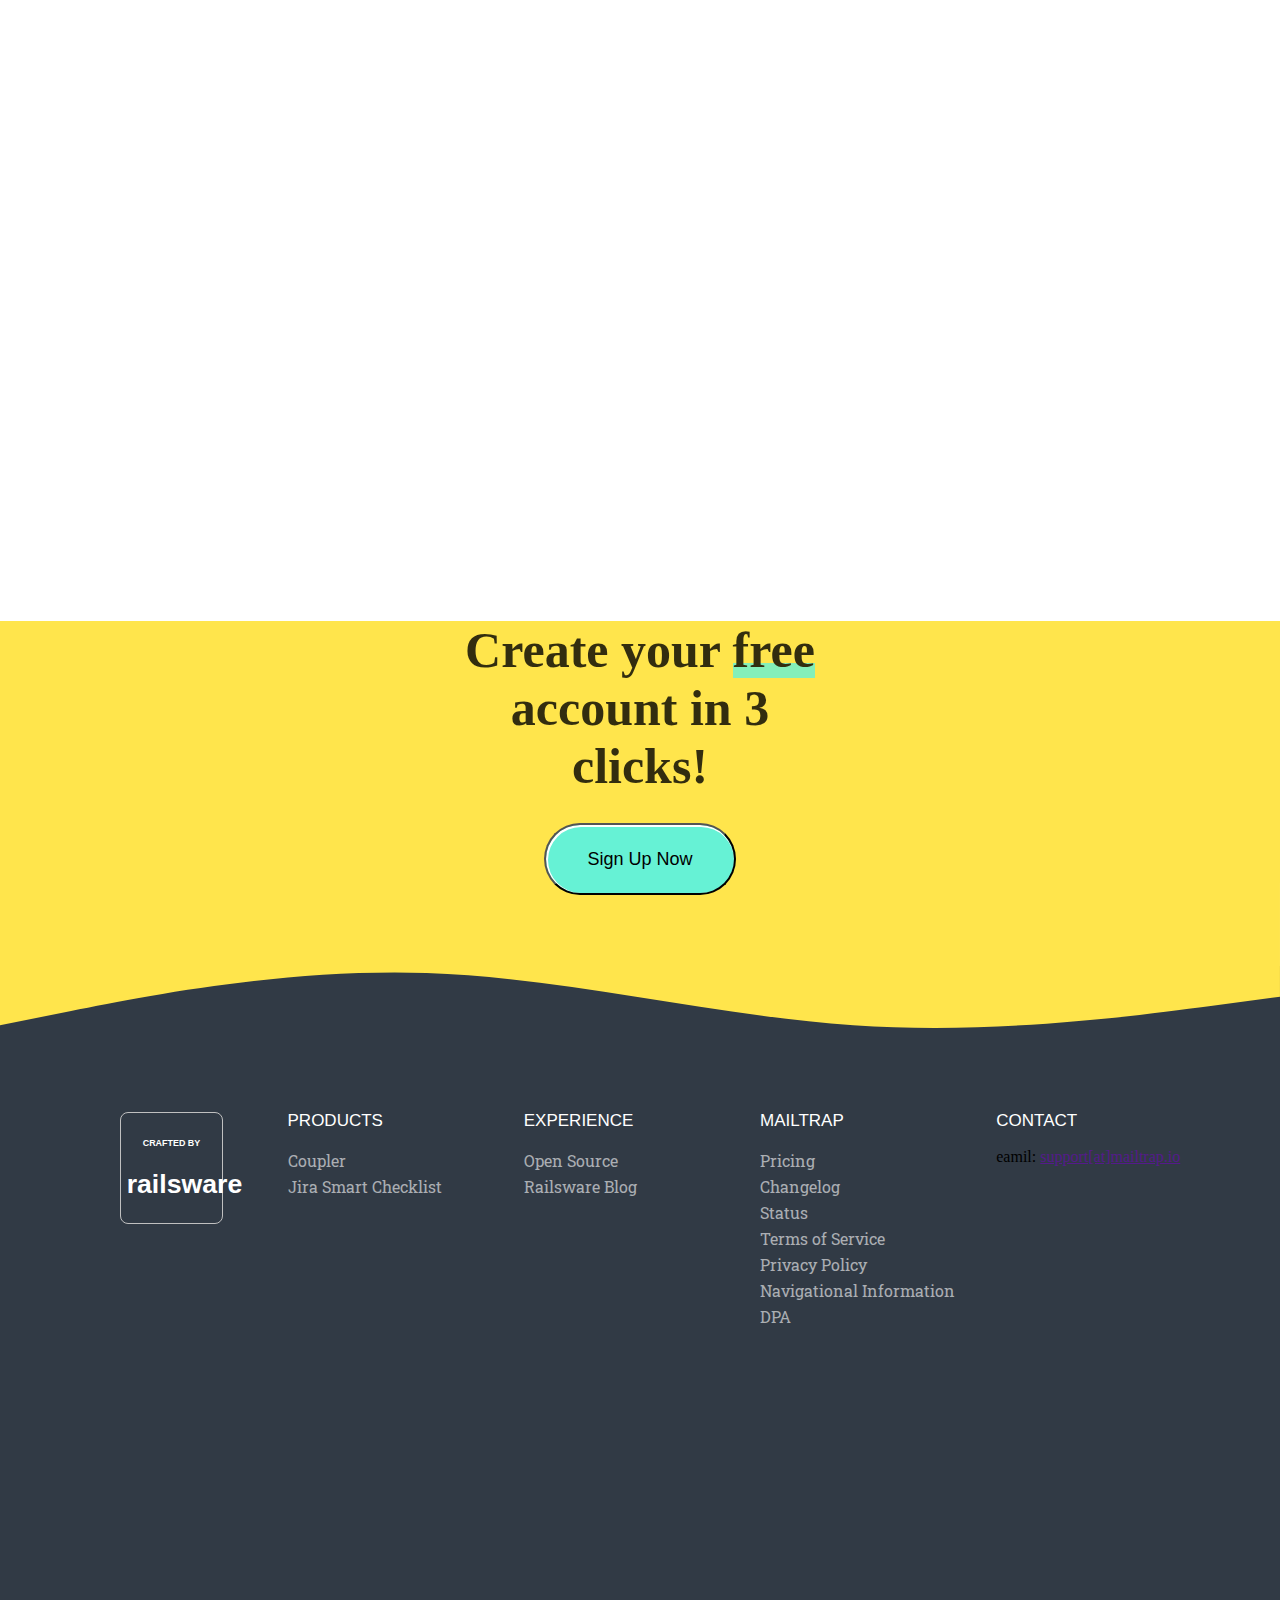
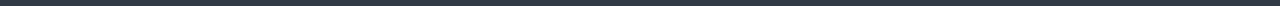
==== base/bottom.html @ 51b4f9dc "fotter" ====
<!DOCTYPE html>
<html lang="en">
    <head>
        <meta charset="UTF-8">
        <meta name="viewport" content="width=device-width, initial-scale=1.0">
        <title>Document</title>
        <link rel="preconnect" href="https://fonts.gstatic.com">
<link href="https://fonts.googleapis.com/css2?family=Roboto+Slab&display=swap" rel="stylesheet">
        <style type="text/css">
        body {
            margin: 0;
            width: 100vw;
            overflow-x: hidden;
        }
        .create_account{
            width: 100%;
            height: 80vh;
            /* background: yellow; */
            color: white;
            text-align: center;
            justify-content: center;
            background-image: url(https://assets.mailtrap.io/packs/assets/signup_bg_tablet-4e6bc2ea34baa2ca925810f3ae95f26b.svg);
            background-repeat: no-repeat;
            background-size: cover;
        }
        /* SIGNUP */
        .sign {
            width: 100%;
            background: #ffe54c;
            font-size: 25px;
            margin-top: -11%;
            text-align: center;
            position: relative;
        }
        .signup-heading {
            width: 30%;
            height: 50%;
            font-size: 50px;
            margin-left: 35%;
            opacity: 0.8;
            font-family:Cambria, Cochin, Georgia, Times, 'Times New Roman', monospace,serif;
        }
        .highlight {
            box-shadow:inset 0 -0.3em 0 0 #66f2d5;
        }
        .bottom_signup {
            width: 15%;
            height: 4em;
            font-size: 18px;
            padding: 0%;
            margin: -1%;
            border-radius: 100px;
            box-shadow: inset 1px 1px 0 1px #fff;
            background-color: #66f2d5;
        }
        /* FOOTER */
        .footer_home{
            width: 100%;
            margin-top: -16%;
            height: 40em;
            background: #313a45;
        }
        .main_div {
            width: 90%;
            height: 70%;
            margin: 0% 12% 0% 8%;
            padding-top: 10%;
            display: flex;
        }
        .railsware_div {
            width: 15%;
            height: 100%;
        }
        .railsware {
            width: 60%;
            height: 25%;
            margin: 10%;
            background: transparent;
            color: white;
            border: 1px solid silver;
            border-radius: 8px;
        }
        .content_div{
            width: 85%;
            height: 100%;
            gap: 60px;
            display: grid;
            grid-template-columns: repeat(4, 18%);
            /* grid-template-rows: 80% 20%; */
        }
        .user_guide {
            margin: 0% 0% 0% 7%;
            width: 15em;
        }
        .user_guide > h3 {
            font-size: 17px;
            font-weight: lighter;
            font-family: sans-serif;
            color: white;
        }
        .user_guide > a {
            width: 80%;
            height: 10%;
            font-size: 16px;
            line-height: 26px;
            color: hsla(0,0%,100%,.6);
            font-family: 'Roboto Slab', serif;
            text-decoration: none;
            text-align: left;
        }
        .social_icon {
            width: 13.2%;
            height: 7.2%;
            margin-top: 5%;
            border-radius: 50px;
        }
        .icon {
            width: 0;
            height: 0;
        }
        .fb {
            background: url(https://www.flaticon.com/svg/vstatic/svg/145/145802.svg?token=exp=1612435856~hmac=a5871ab41ac96d9f28fe5d72005e79ea);
            background-size: cover;
        }
        .tweet {
            background: url(https://www.flaticon.com/svg/vstatic/svg/733/733579.svg?token=exp=1612436819~hmac=28873aaeb769258c4c83eb937e6ab531);
            background-size: cover;
        }
        /* @media only screen and (max-width: 768px) {

        } */
        </style>
    </head>
    <body>
        <div class="create_account"></div>
        <div class="sign">
            <h2 class="signup-heading">Create your
                <span class="highlight">free</span>
                account in 3 clicks!
            </h2>
            <button class="bottom_signup" id="signup">Sign Up Now</button>
        </div>
        <svg xmlns="http://www.w3.org/2000/svg" viewBox="0 0 1440 320"><path fill="#ffe54c" fill-opacity="1" d="M0,160L80,144C160,128,320,96,480,101.3C640,107,800,149,960,160C1120,171,
            1280,149,1360,138.7L1440,128L1440,0L1360,0C1280,0,1120,0,960,0C800,0,640,0,480,0C320,0,160,0,80,0L0,0Z"></path>
        </svg>
        <footer class="footer_home">
            
            <div class="main_div">
                <div class="railsware_div">
                    <button class="railsware" id="railsware">
                        <h6>CRAFTED BY</h6>
                        <h1>railsware</h1>
                    </button>
                </div>
                <div class="content_div">
                    <div class="user_guide">
                        <h3>PRODUCTS</h3>
                        <!-- <hr/> -->
                        <a href="">Coupler</a><br>
                        <a href="">Jira Smart Checklist</a>
                    </div>
                    <div class="user_guide">
                        <h3>EXPERIENCE</h3>
                        <!-- <hr/> -->
                        <a href="">Open Source</a><br>
                        <a href="">Railsware Blog</a>
                    </div>
                    <div class="user_guide">
                        <h3>MAILTRAP</h3>
                        <!-- <hr/> -->
                        <a href="">Pricing</a><br>
                        <a href="">Changelog</a><br>
                        <a href="">Status</a><br>
                        <a href="">Terms of Service</a><br>
                        <a href="">Privacy Policy</a><br>
                        <a href="">Navigational Information</a><br>
                        <a href="">DPA</a>
                    </div>
                    <div class="user_guide">
                        <h3>CONTACT</h3>
                        <!-- <hr/> -->
                        <span>
                            eamil:
                            <a href="">support[at]mailtrap.io</a>
                        </span><br>
                        <span class="inline">
                            <a class="icon" aria-label="Visit Facebook" href="https://www.facebook.com/Mailtrap">
                                <div class="social_icon fb">
                                    <svg class="icon">
                                        <use xlink:href="#facebook-circle-icon"></use>
                                    </svg>
                                </div>
                            </a>
                            <a class="icon" aria-label="Visit Facebook" href="https://www.twitter.com/mailtrap">
                                <div class="social_icon tweet">
                                    <svg class="icon">
                                        <use xlink:href="#facebook-circle-icon"></use>
                                    </svg>
                                </div>
                            </a>
                        </span>
                    </div>
                </div>
            </div>
        </footer>
    </body>

    <script>
        var signUp = document.getElementById('signup');
        var railsware = document.getElementById('railsware');

        // SIGNUP Button
        function originalColor(e){
            e.target.style.backgroundColor = "#66f2d5";
        }
        function bgcolor(e){
            console.log(e)
            e.target.style.backgroundColor = "#0f9e81"

            signUp.addEventListener('mouseout', originalColor)
        }

        // RAILSWARE Button
        function originalBg(e){
            e.target.style.borderColor = "silver"
        }

        function borderColor(e){
            e.target.style.borderColor = "#00b08c";

            railsware.addEventListener('mouseout', originalBg)
        }
        railsware.addEventListener('mouseover', borderColor)
        signUp.addEventListener('mouseover', bgcolor)
    </script>
</html>
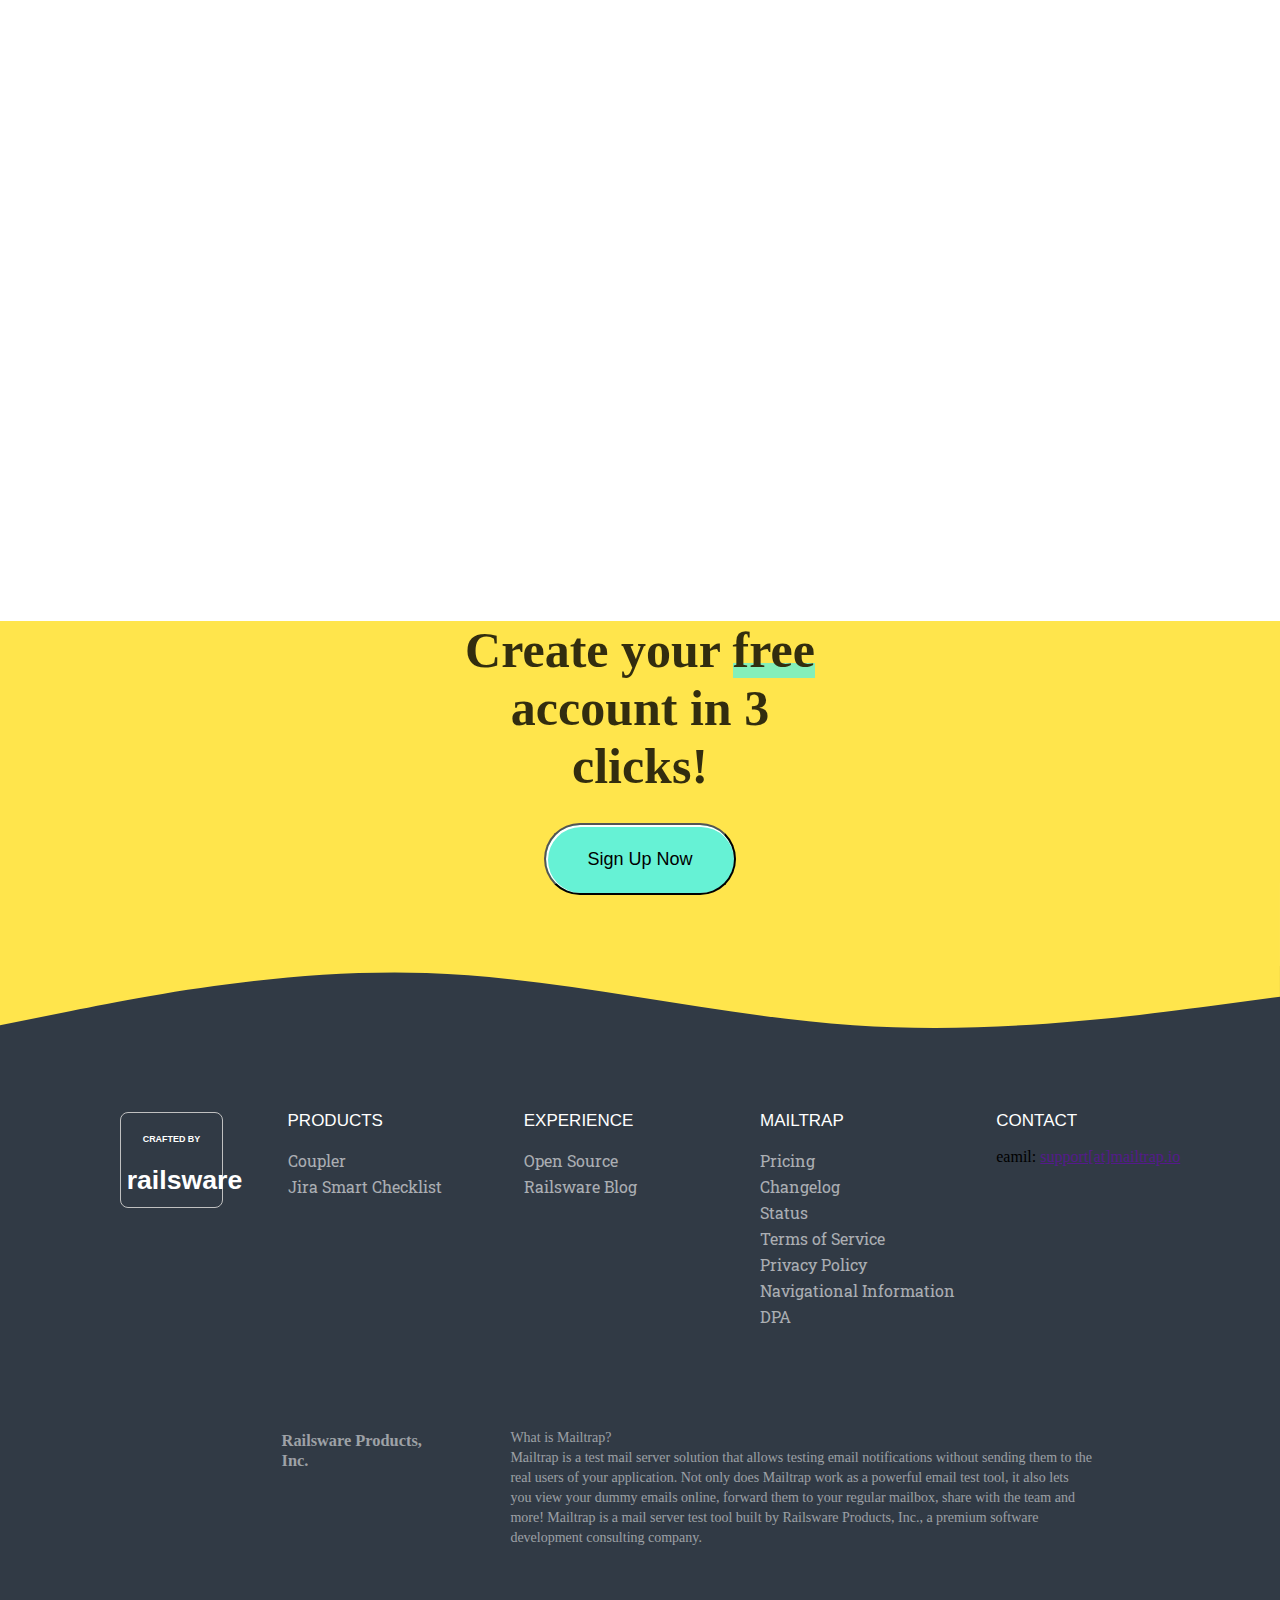
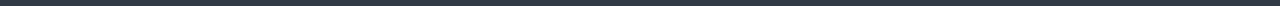
==== commit 9467febd: "update_base" ====
--- a/base/bottom.html
+++ b/base/bottom.html
@@ -62,7 +62,7 @@
         }
         .main_div {
             width: 90%;
-            height: 70%;
+            height: 60%;
             margin: 0% 12% 0% 8%;
             padding-top: 10%;
             display: flex;
@@ -82,11 +82,10 @@
         }
         .content_div{
             width: 85%;
-            height: 100%;
+            height: 70%;
             gap: 60px;
             display: grid;
             grid-template-columns: repeat(4, 18%);
-            /* grid-template-rows: 80% 20%; */
         }
         .user_guide {
             margin: 0% 0% 0% 7%;
@@ -109,8 +108,8 @@
             text-align: left;
         }
         .social_icon {
-            width: 13.2%;
-            height: 7.2%;
+            width: 8.2%;
+            height: 8.2%;
             margin-top: 5%;
             border-radius: 50px;
         }
@@ -125,6 +124,24 @@
         .tweet {
             background: url(https://www.flaticon.com/svg/vstatic/svg/733/733579.svg?token=exp=1612436819~hmac=28873aaeb769258c4c83eb937e6ab531);
             background-size: cover;
+        }
+        .rights {
+            margin-top: -5%;
+            margin-left: 22%;
+            width: 65%;
+            line-height: 20px;
+            display: flex;
+            font-size: 14px;
+            color: hsla(0,0%,100%,.53);
+            
+        }
+        .copyright {
+            width: 20%;
+            font-weight: 100;
+        }
+        .whatsMail {
+            width: 70%;
+            margin-left: 7.5%;
         }
         /* @media only screen and (max-width: 768px) {
 
@@ -202,6 +219,21 @@
                     </div>
                 </div>
             </div>
+            
+            <div class="rights">
+                <!-- <hr/> -->
+                <div class="copyright">
+                    <h3>Railsware Products, Inc.</h3>
+                </div>
+                <div class="whatsMail">
+                    <p> <span>What is Mailtrap?</span><br>
+                        Mailtrap is a test mail server solution that allows testing email notifications without sending them to the real 
+                        users of your application. Not only does Mailtrap work as a powerful email test tool, it also lets you view your 
+                        dummy emails online, forward them to your regular mailbox, share with the team and more! Mailtrap is a mail server 
+                        test tool built by Railsware Products, Inc., a premium software development consulting company.
+                    </p>
+                </div>
+            </div>
         </footer>
     </body>
 
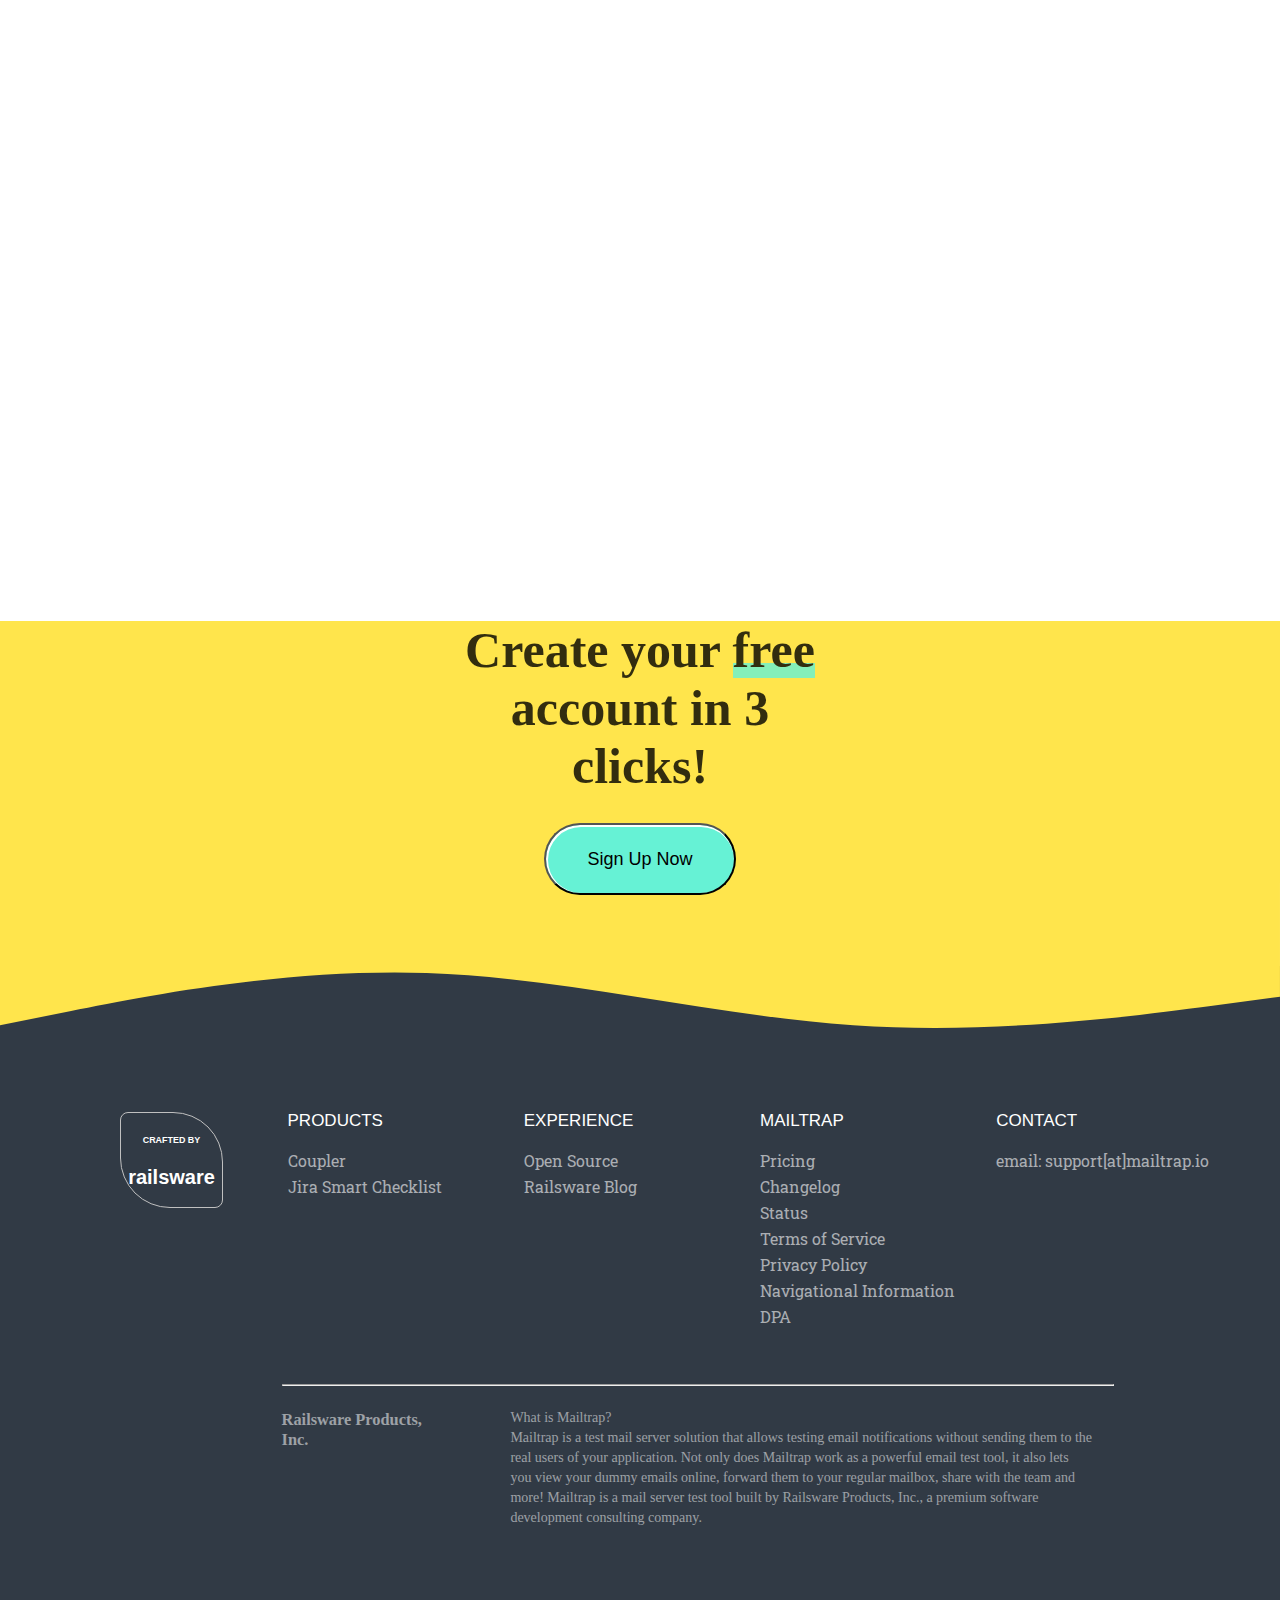
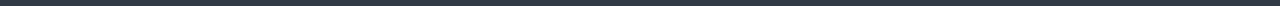
==== commit af42a2a1: "updated1_base" ====
--- a/base/bottom.html
+++ b/base/bottom.html
@@ -79,6 +79,8 @@
             color: white;
             border: 1px solid silver;
             border-radius: 8px;
+            border-bottom-left-radius: 50px;
+            border-top-right-radius: 50px;
         }
         .content_div{
             width: 85%;
@@ -107,6 +109,9 @@
             text-decoration: none;
             text-align: left;
         }
+        .user_guide > .mailId {
+            margin-left: -7%;
+        }
         .social_icon {
             width: 8.2%;
             height: 8.2%;
@@ -125,8 +130,12 @@
             background: url(https://www.flaticon.com/svg/vstatic/svg/733/733579.svg?token=exp=1612436819~hmac=28873aaeb769258c4c83eb937e6ab531);
             background-size: cover;
         }
+        .waste {
+            width: 65%;
+            margin-top: -8%;
+            margin-left: 22%;
+        }
         .rights {
-            margin-top: -5%;
             margin-left: 22%;
             width: 65%;
             line-height: 20px;
@@ -166,7 +175,7 @@
                 <div class="railsware_div">
                     <button class="railsware" id="railsware">
                         <h6>CRAFTED BY</h6>
-                        <h1>railsware</h1>
+                        <h2>railsware</h2>
                     </button>
                 </div>
                 <div class="content_div">
@@ -196,8 +205,8 @@
                     <div class="user_guide">
                         <h3>CONTACT</h3>
                         <!-- <hr/> -->
-                        <span>
-                            eamil:
+                        <span class="user_guide">
+                           <a class="mailId">email:</a>
                             <a href="">support[at]mailtrap.io</a>
                         </span><br>
                         <span class="inline">
@@ -219,7 +228,9 @@
                     </div>
                 </div>
             </div>
-            
+            <div class="waste">
+                <hr>
+            </div>
             <div class="rights">
                 <!-- <hr/> -->
                 <div class="copyright">
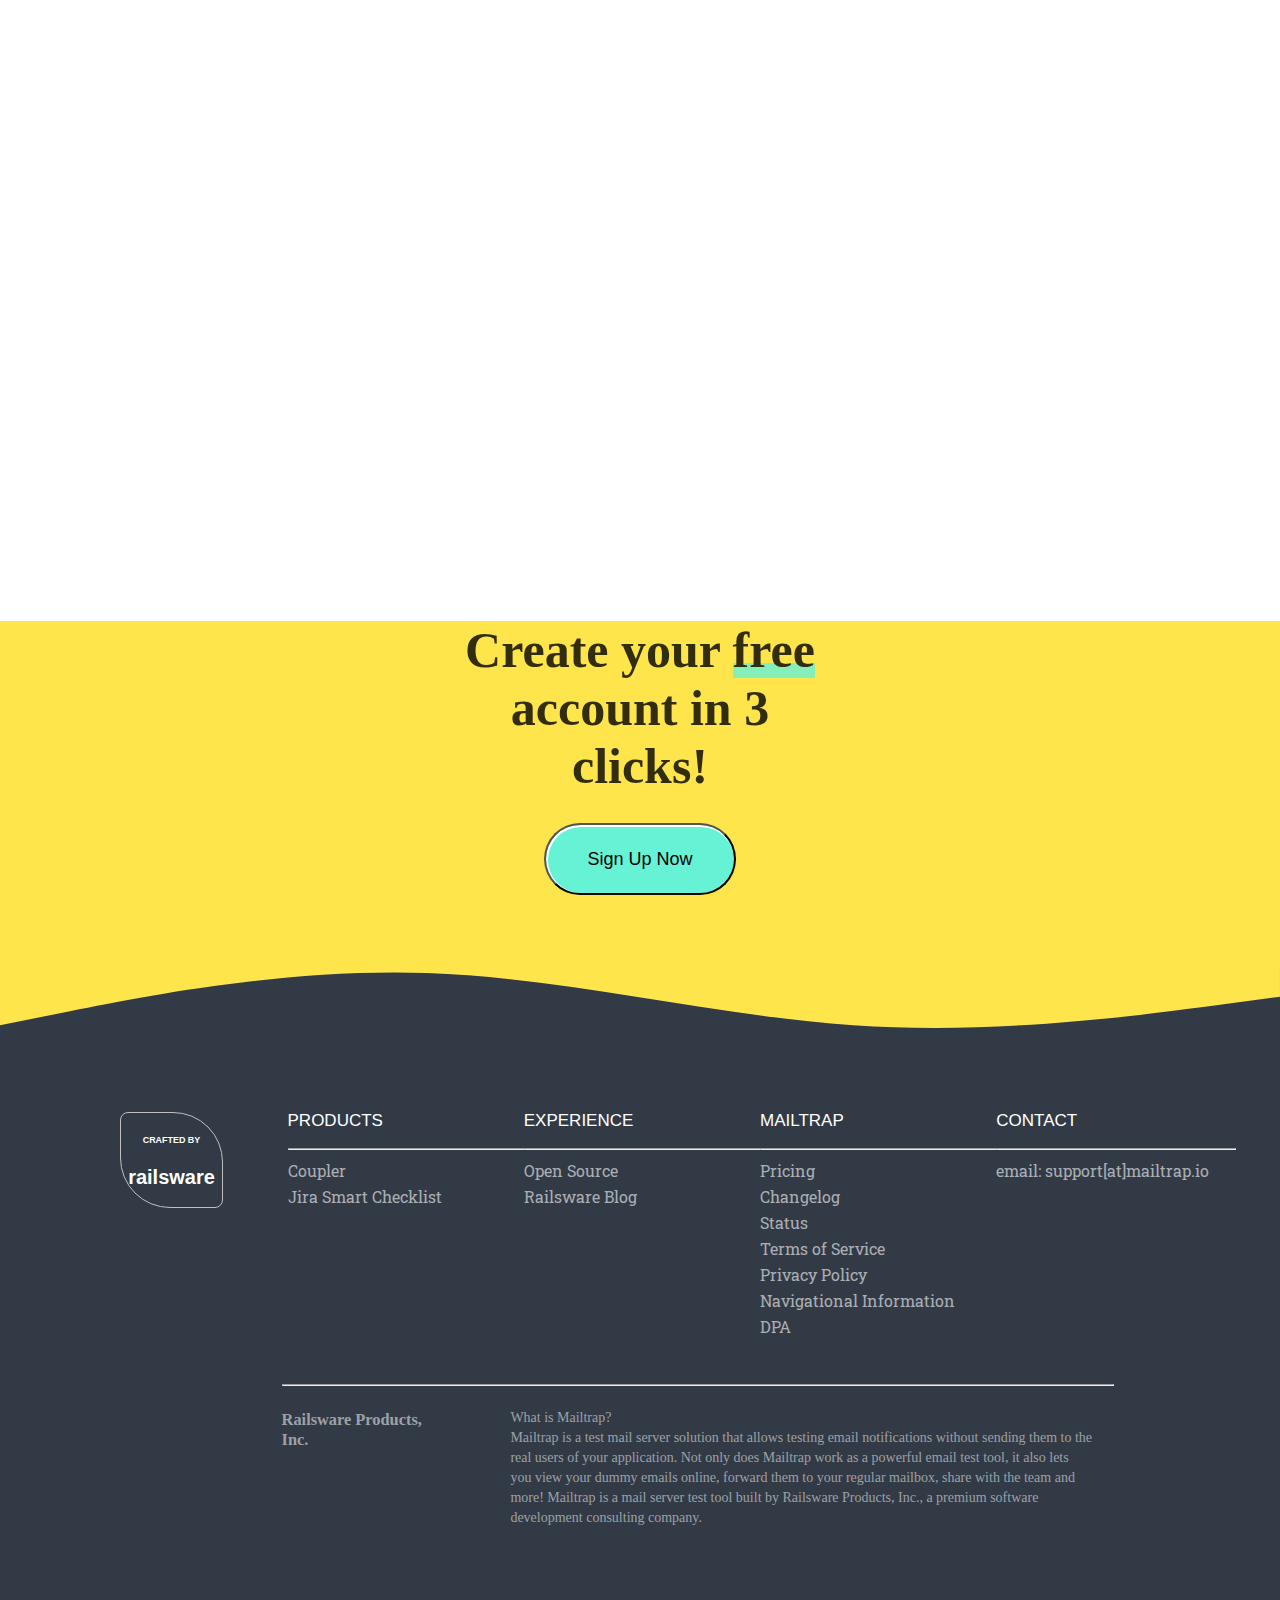
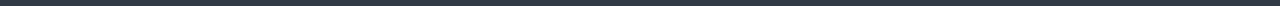
==== commit 183ea7ae: "final_base" ====
--- a/base/bottom.html
+++ b/base/bottom.html
@@ -111,6 +111,9 @@
         }
         .user_guide > .mailId {
             margin-left: -7%;
+        }
+        .social {
+            width: 100%;
         }
         .social_icon {
             width: 8.2%;
@@ -181,19 +184,19 @@
                 <div class="content_div">
                     <div class="user_guide">
                         <h3>PRODUCTS</h3>
-                        <!-- <hr/> -->
+                        <hr/>
                         <a href="">Coupler</a><br>
                         <a href="">Jira Smart Checklist</a>
                     </div>
                     <div class="user_guide">
                         <h3>EXPERIENCE</h3>
-                        <!-- <hr/> -->
+                        <hr/>
                         <a href="">Open Source</a><br>
                         <a href="">Railsware Blog</a>
                     </div>
                     <div class="user_guide">
                         <h3>MAILTRAP</h3>
-                        <!-- <hr/> -->
+                        <hr/>
                         <a href="">Pricing</a><br>
                         <a href="">Changelog</a><br>
                         <a href="">Status</a><br>
@@ -204,12 +207,12 @@
                     </div>
                     <div class="user_guide">
                         <h3>CONTACT</h3>
-                        <!-- <hr/> -->
+                        <hr/>
                         <span class="user_guide">
                            <a class="mailId">email:</a>
                             <a href="">support[at]mailtrap.io</a>
                         </span><br>
-                        <span class="inline">
+                        <div class="social">
                             <a class="icon" aria-label="Visit Facebook" href="https://www.facebook.com/Mailtrap">
                                 <div class="social_icon fb">
                                     <svg class="icon">
@@ -224,7 +227,7 @@
                                     </svg>
                                 </div>
                             </a>
-                        </span>
+                        </div>
                     </div>
                 </div>
             </div>
